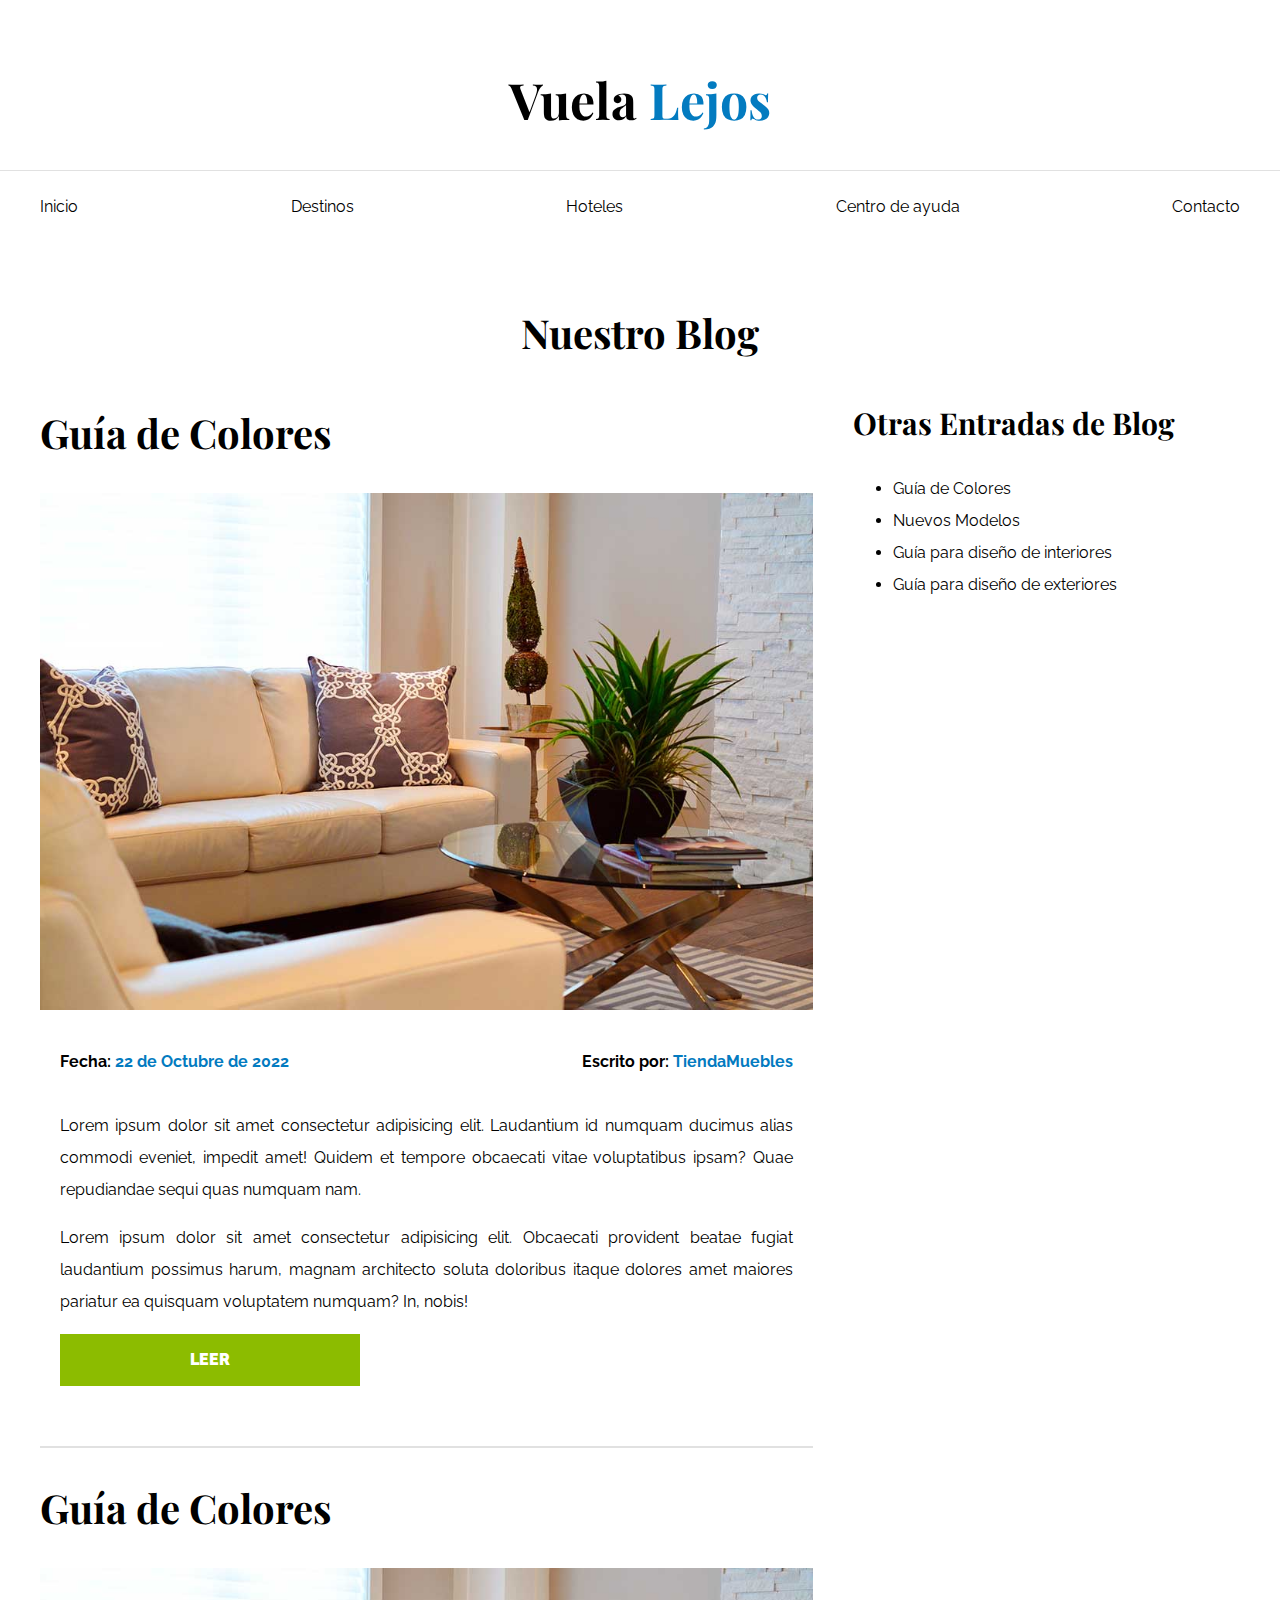
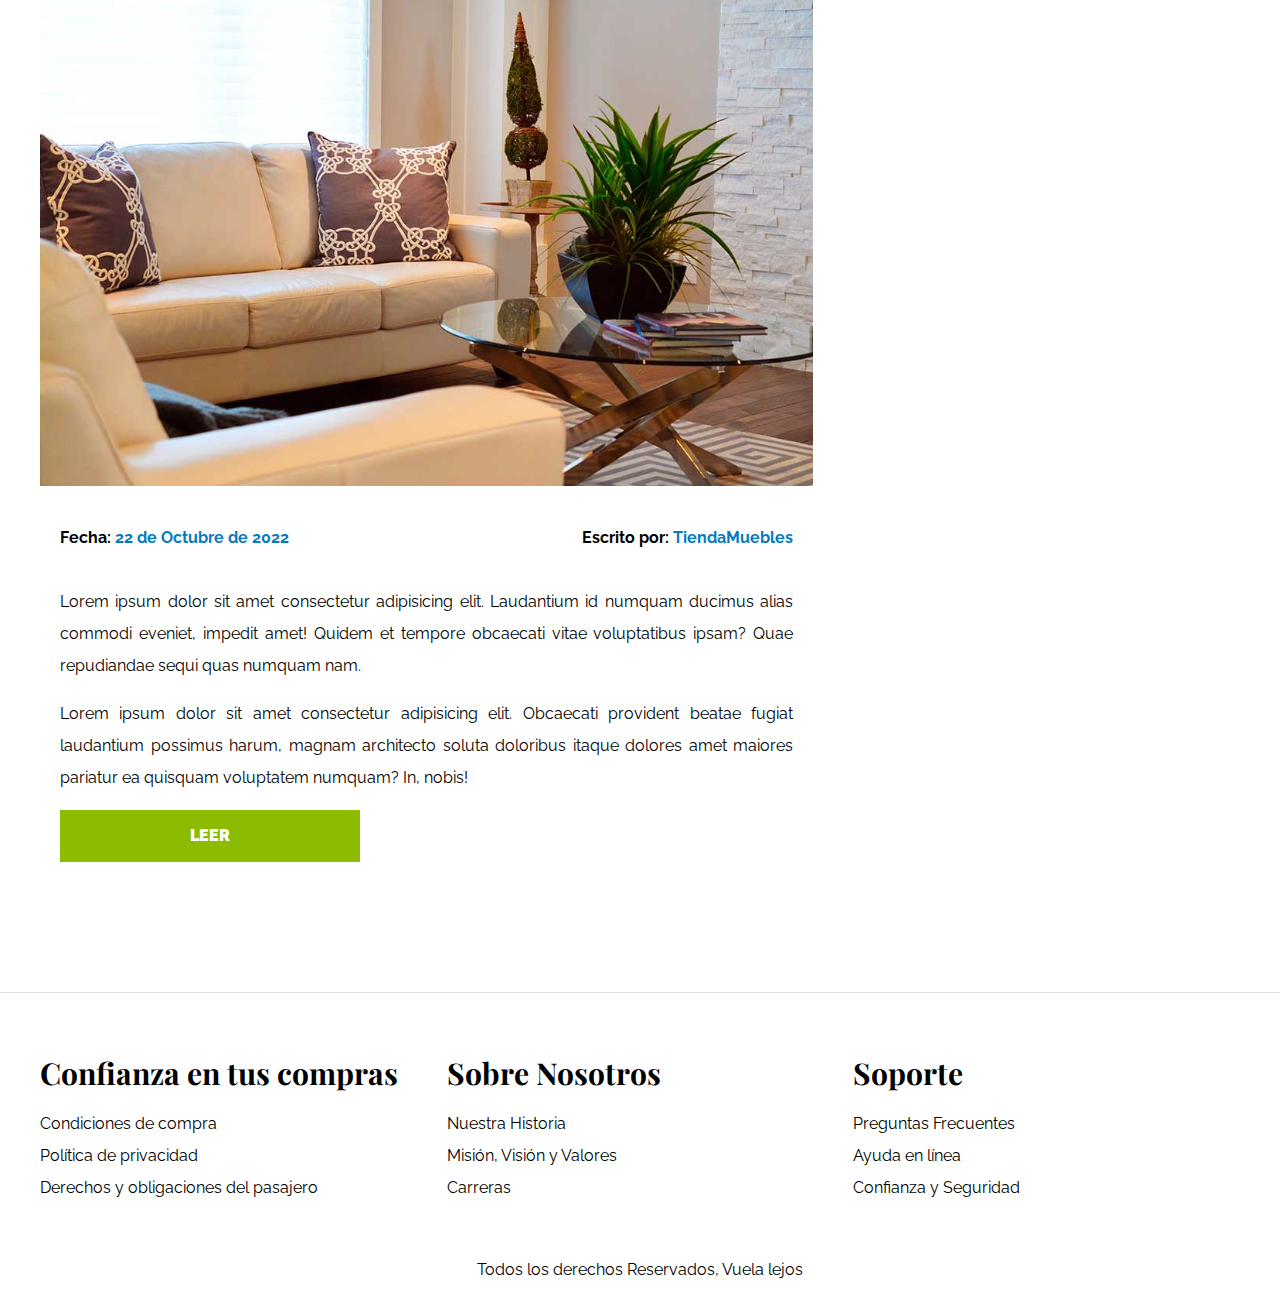
==== centro-ayuda.html @ a1bd1149 "primeros archivos" ====
<!DOCTYPE html>
<html lang="es">
<head>
    <meta charset="UTF-8">
    <meta http-equiv="X-UA-Compatible" content="IE=edge">
    <meta name="viewport" content="width=device-width, initial-scale=1.0">
    <title>Agencia Vuela-lejos</title>
    <link rel="stylesheet" href="css/normalize.css">
    <link rel="preconnect" href="https://fonts.googleapis.com">
<link rel="preconnect" href="https://fonts.gstatic.com" crossorigin>
<link href="https://fonts.googleapis.com/css2?family=Playfair+Display:wght@700&family=Raleway:wght@400;700;900&display=swap" rel="stylesheet">
    <link rel="stylesheet" href="css/app.css">
</head>
<body>
    <header>
        <h1 class="nombre-sitio"> Vuela <span> Lejos </span></h1>
    </header>
    
    <div class="contenedor-navegacion">
        <nav class="nav-principal contenedor">
            <a href="index.html">Inicio</a>
            <a href="destinos.html">Destinos</a>
            <a href="hoteles.html">Hoteles</a>
            <a href="centro-ayuda.html">Centro de ayuda</a>
            <a href="contacto.html">Contacto</a>
        </nav>
    </div>

    
    <main class="contenido-principal contenedor ">
        <h2 class="text-center">Nuestro Blog</h2>
        
        <section class="contenedor-blog">
            <div class="blog">
                <article class="entrada">
                    <h2>Guía de Colores</h2>

                    <div class="imagen">
                        <img src="img/nosotros.jpg" alt="imagen blog">
                    </div>

                    <div class="contenido-blog">
                        <div class="entrada-meta">
                            <p>Fecha: <span>22 de Octubre de 2022</span> </p>
                            <p>Escrito por: <span>TiendaMuebles</span> </p>
                        </div>

                        <div class="entrada-blog">
                            <p>Lorem ipsum dolor sit amet consectetur adipisicing elit. Laudantium id numquam ducimus alias commodi eveniet, impedit amet! Quidem et tempore obcaecati vitae voluptatibus ipsam? Quae repudiandae sequi quas numquam nam.</p>

                            <p>Lorem ipsum dolor sit amet consectetur adipisicing elit. Obcaecati provident beatae fugiat laudantium possimus harum, magnam architecto soluta doloribus itaque dolores amet maiores pariatur ea quisquam voluptatem numquam? In, nobis!</p>
                        </div>
                        <a href="entrada.html" class="btn max-width-30">Leer</a>
                    
                    </div>

                  
                </article>

                <article class="entrada">
                    <h2>Guía de Colores</h2>

                    <div class="imagen">
                        <img src="img/nosotros.jpg" alt="imagen blog">
                    </div>

                    <div class="contenido-blog">
                        <div class="entrada-meta">
                            <p>Fecha: <span>22 de Octubre de 2022</span> </p>
                            <p>Escrito por: <span>TiendaMuebles</span> </p>
                        </div>

                        <div class="entrada-blog">
                            <p>Lorem ipsum dolor sit amet consectetur adipisicing elit. Laudantium id numquam ducimus alias commodi eveniet, impedit amet! Quidem et tempore obcaecati vitae voluptatibus ipsam? Quae repudiandae sequi quas numquam nam.</p>

                            <p>Lorem ipsum dolor sit amet consectetur adipisicing elit. Obcaecati provident beatae fugiat laudantium possimus harum, magnam architecto soluta doloribus itaque dolores amet maiores pariatur ea quisquam voluptatem numquam? In, nobis!</p>
                        </div>

                        <a href="entrada.html" class="btn max-width-30">Leer</a>
                    </div>

                    
                    
                </article>
            </div>

            <aside>
                <h3>Otras Entradas de Blog</h3>
                <ul>
                    <li>
                        <a href="entrada.html">Guía de Colores</a>
                    </li>
                    <li>
                        <a href="entrada.html">Nuevos Modelos</a>
                    </li>
                    <li>
                        <a href="entrada.html">Guía para diseño de interiores</a>
                    </li>
                    <li>
                        <a href="entrada.html">Guía para diseño de exteriores</a>
                    </li>
                </ul>
            </aside>
        </section>
    </main>




    <footer class="site-footer">
        <div class="grid-footer contenedor">
            <div>
                <h3>Confianza en tus compras</h3>

                <nav class="footer-menu">
                    <a href="#">Condiciones de compra</a>
                    <a href="#">Política de privacidad</a>
                    <a href="#">Derechos y obligaciones del pasajero</a>
                </nav>
            </div>

            <div>
                <h3>Sobre Nosotros</h3>
                <nav class="footer-menu">
                    <a href="#">Nuestra Historia</a>
                    <a href="#">Misión, Visión y Valores</a>
                    <a href="#">Carreras</a>
                </nav>
            </div>

            <div>
                <h3>Soporte</h3>
                <nav class="footer-menu">
                    <a href="#">Preguntas Frecuentes</a>
                    <a href="#">Ayuda en línea</a>
                    <a href="#">Confianza y Seguridad</a>
                </nav>
            </div>

        </div>

        <p class="copyright">Todos los derechos Reservados, Vuela lejos</p>
    </footer>
</body>
</html>
---- css/app.css ----
html {
    box-sizing: border-box;
    font-size: 62.5%; /* 1REM = 10px */
}
*, *:before, *:after {
    box-sizing: inherit;
}
body {
    font-family: 'Raleway', sans-serif;
    font-size: 1.6rem;
    line-height: 2;
}

/* Globales */
h1, 
h2, 
h3 {
    font-family: 'Playfair Display', serif;
    margin: 0 0 2rem 0;
}
h1 {
    font-size: 3.8rem;
}
@media (min-width: 768px) { 
    h1 {
        font-size: 5rem;
    }
}
h2 {
    font-size: 3.2rem;
}
@media (min-width: 768px) { 
    h2 {
        font-size: 4rem;
    }
}
h3 {
    font-size: 2.4rem;
}
@media (min-width: 768px) { 
    h3 {
        font-size: 3rem;
    }
}
a {
    text-decoration: none;
    color: #000;
}
.contenedor {
    max-width: 120rem;
    margin: 0 auto;
}
img {
    max-width: 100%;
    display: block;
}

.btn {
    background-color: #8cbc00;
    display: block;
    color: #FFF;
    text-transform: uppercase;
    font-weight: 900;
    padding: 1rem;
    transition: background-color .3s ease-out ;
    text-align: center;
    border: none;
    width: 100%;
}
.btn:hover {
    background-color: #769c02;
    cursor: pointer;
}

@media (min-width: 768px) { 
    .btn {
        width: auto;
    }
}


/** Utilidades */
.text-center {
    text-align: center;
}

@media (min-width: 768px) { 
    .max-width-30 {
        max-width: 30rem;
    }
}


/** Header y Navegacion **/
.nombre-sitio {
    margin-top: 5rem;
    text-align: center;
}
.nombre-sitio span {
    color: #037bc0;
}
.contenedor-navegacion {
    border-top: .1rem solid #e1e1e1;
}
.nav-principal {
    padding: 2rem 0;
    display: flex;
    flex-direction: column;
    align-items: center;
}

@media (min-width: 768px) { 
    .nav-principal {
        justify-content: space-between;
        flex-direction: row;
    }
}

.hero {
    background-image: url(../img/paris.jpg);
    background-repeat: no-repeat;
    background-size: cover;
    background-position: center center;
    height: 25rem;
}

@media (min-width: 768px) { 
    .hero {
        height: 55rem;
    }
}

/** Categorias **/
.categorias {
    padding: 5rem 0;
}
.categoria {
    margin-bottom: 2rem;
}
@media (min-width: 768px) { 
    .categoria {
        margin-bottom: 0;
    }
}
.categoria img {
    width: 100%;
}
.categoria a {
    text-align: center;
    display: block;
    padding: 2rem;
    font-size: 2rem;
}
.categoria a:hover {
    background-color: #037bc0;
    color: #FFFFFF;
    border-bottom-right-radius: 1rem;
}
@media (min-width: 768px) { 
    .listado-categorias {
        display: grid;
        grid-template-columns: repeat(3, 1fr);
        gap: 2rem;
    }
    
}

/** Bloque Nosotros */
.sobre-nosotros {
    background-image: linear-gradient( to bottom, transparent 50%, #037bc0 50%, #037bc0 100% ), url(../img/nosotros.jpg);
    background-position: center, top left;
    background-repeat: no-repeat;
    background-size: 100%, 70rem;
}

@media (min-width: 768px) { 
    .sobre-nosotros {
        background-image: linear-gradient( to right, transparent 50%, #037bc0 50%, #037bc0 100% ), url(../img/nosotros.jpg);
        background-position: left center ;
        padding: 10rem 0;
        background-size: 100%, 160rem;
    }
}
.sobre-nosotros-grid {
    display: grid;
    grid-template-rows: repeat(2, 1fr);
}
@media (min-width: 768px) { 
    .sobre-nosotros-grid {
        grid-template-columns: repeat(2, 1fr);
        grid-template-rows: unset;
        column-gap: 10rem;
    }
}
.texto-nosotros {
    grid-row: 2 / 3;
    color: #FFF;
    padding: 5rem;
}
@media (min-width: 768px) { 
    .texto-nosotros {
        grid-column: 2 / 3;
    }
}

/** Listado de Productos **/
.contenido-principal {
    padding-top: 5rem;
}
@media (min-width: 768px) { 
    .listado-productos {
        display: grid;
        grid-template-columns: repeat(6, 1fr);
        gap: 2rem;
    }
    .producto:nth-child(1) {
        grid-column-start: 1;
        grid-column-end: 7;
        display: grid;
        grid-template-columns: 3fr 1fr;
    }
    .producto:nth-child(1) img {
        height: 43rem;
        width: 100%;
        object-fit: cover;
    }
    .producto:nth-child(2) {
        grid-column-start: 1;
        grid-column-end: 4;
    }
    .producto:nth-child(2) img,
    .producto:nth-child(3) img {
        height: 30rem;
        width: 100%;
        object-fit: cover;
    }
    .producto:nth-child(3) {
        grid-column-start: 4;
        grid-column-end: 7;
    }
    .producto:nth-child(4) {
        grid-column-start: 1;
        grid-column-end: 3;
    }
    .producto:nth-child(5) {
        grid-column-start: 3;
        grid-column-end: 5;
    }
    .producto:nth-child(6) {
        grid-column-start: 5;
        grid-column-end: 7;
    }
}



.producto {
    background-color: #037bc0;
    margin-bottom: 2rem;
}
@media (min-width: 768px) { 
    .producto {
        margin-bottom: 0;
    }
}
.producto:last-of-type {
    margin-bottom: 0;
}

.texto-producto {
    text-align: center;
    color: #FFFFFF;
    padding: 2rem;
}
.texto-producto h3 {
    margin: 0;
}
.texto-producto p {
    margin: 0 0 .5rem 0;
}
.texto-producto .precio {
    font-size: 2.8rem;
    font-weight: 900;
}

/** Footer **/
.site-footer {
    border-top: 1px solid #e1e1e1;
    margin-top: 5rem;
    padding-top: 5rem;
}
.site-footer h3 {
    margin-bottom: .5rem;
    text-align: center;
}
@media (min-width: 768px) { 
    .site-footer h3 {
        text-align: left;
    }
    .grid-footer {
        display: grid;
        grid-template-columns: repeat(3, 1fr);
        gap: 2rem;
    }
}

.grid-footer > div {
    margin-bottom: 2rem;
}
@media (min-width: 768px) { 
    .grid-footer > div {
        margin: 0;
    }
}


.footer-menu a {
    display: block;
    text-align: center;
}
@media (min-width: 768px) { 
    .footer-menu a {
        text-align: left;
    }
}

.copyright {
    margin-top: 5rem;
    text-align: center;
}



/** Blog */
@media (min-width: 768px) { 
    .contenedor-blog {
        display: grid;
        grid-template-columns: 2fr 1fr;
        column-gap: 4rem;
    }
}

.entrada {
    border-bottom: 2px solid #e1e1e1;
    margin-bottom: 2rem;
    padding-bottom: 4rem;
}
.entrada h2 {
    text-align: center;
}
@media (min-width: 768px) { 
    .entrada h2 {
        text-align: left;
    }
}
.contenido-blog {
    padding: 2rem;
}
.entrada:last-of-type {
    border: none;
}
@media (min-width: 768px) { 
    .entrada-meta {
        display: flex;
        justify-content: space-between;
    }
}

.entrada-meta p {
    font-weight: bold;
}
.entrada-meta span {
    color: #037bc0;
}
.contenido-entrada-blog {
    width: 60rem;
    margin: 0 auto;
}

.entrada-blog p{
    text-align: justify;
   
  }

/** Galeria **/
.galeria {
    list-style: none;
    padding: 0;
    margin: 0;
    display: grid;
    grid-template-columns: repeat(2, 1fr);
    gap: 2rem;
}

@media (min-width: 768px) { 
    .galeria {
        grid-template-columns: repeat(3, 1fr);
    }
}

.galeria img {
    height: 40rem;
    width: 40rem;
    object-fit: cover;
}
/* Formulario */
.formulario {
    max-width: 60rem;
    margin: 0 auto;
}

.formulario fieldset {
   border: 1px solid black;
   margin-bottom: 2rem;
}
.formulario legend {
    background-color: #005485;
    width: 100%;
    text-align: center;
    color: #FFF;
    text-transform: uppercase;
    font-weight: 900;
    padding: 1rem;
    margin-bottom: 4rem;

}

.campo {
    display: flex;
    margin-bottom: 2rem;
}
.campo label {
    flex-basis: 10rem;
} 
.campo input:not([type="radio"]),
.campo textarea,
.campo select  {
    flex: 1;
    border: 1px solid #e1e1e1;
    padding: 1rem;
}

.btn-suiza{
    margin-top: 80px !important;
}

.btn-paris{
    margin-top: 40px !important;
}


.continente{
    height: 300px !important;
}
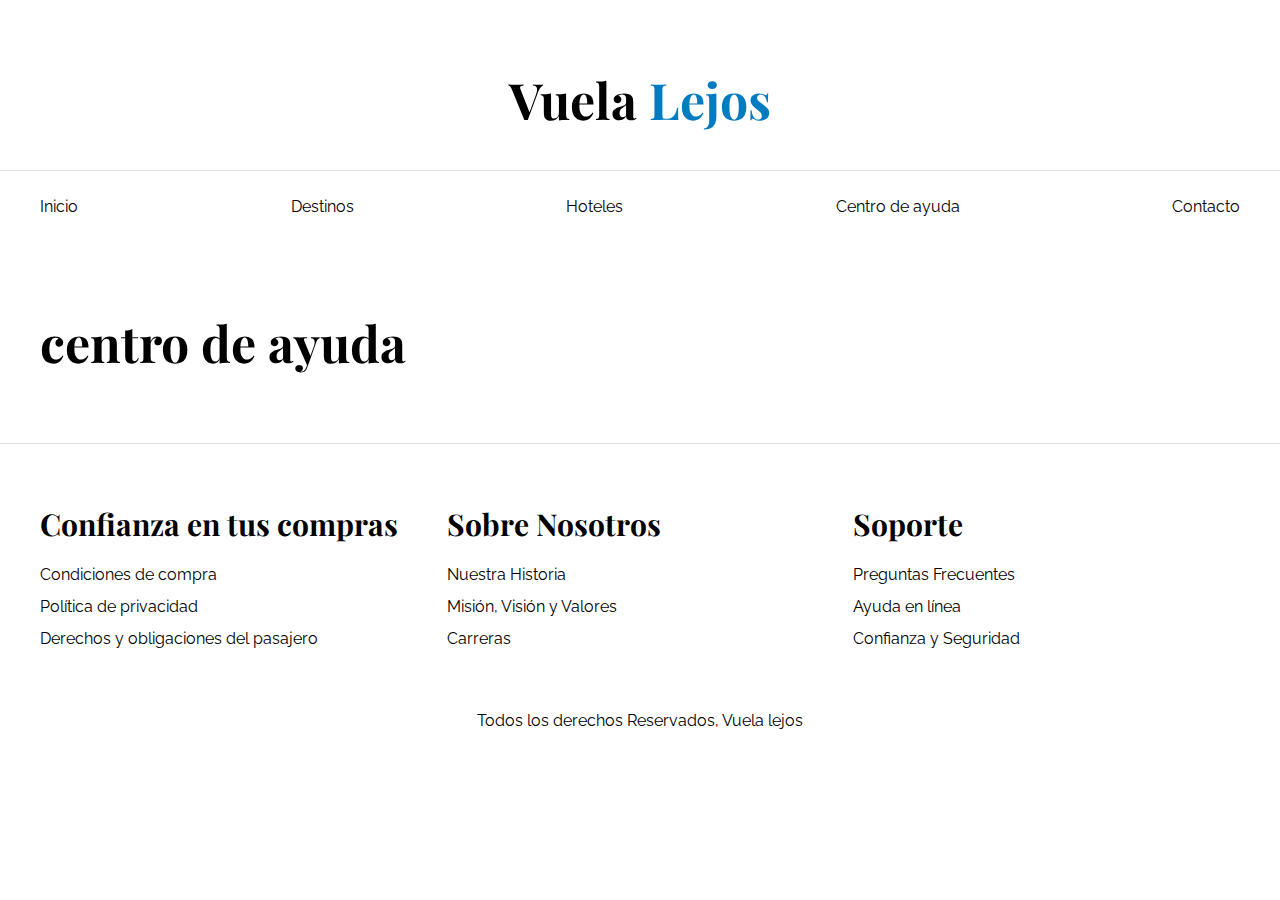
==== commit 73101125: "cambios stylo" ====
--- a/centro-ayuda.html
+++ b/centro-ayuda.html
@@ -28,80 +28,7 @@
 
     
     <main class="contenido-principal contenedor ">
-        <h2 class="text-center">Nuestro Blog</h2>
-        
-        <section class="contenedor-blog">
-            <div class="blog">
-                <article class="entrada">
-                    <h2>Guía de Colores</h2>
-
-                    <div class="imagen">
-                        <img src="img/nosotros.jpg" alt="imagen blog">
-                    </div>
-
-                    <div class="contenido-blog">
-                        <div class="entrada-meta">
-                            <p>Fecha: <span>22 de Octubre de 2022</span> </p>
-                            <p>Escrito por: <span>TiendaMuebles</span> </p>
-                        </div>
-
-                        <div class="entrada-blog">
-                            <p>Lorem ipsum dolor sit amet consectetur adipisicing elit. Laudantium id numquam ducimus alias commodi eveniet, impedit amet! Quidem et tempore obcaecati vitae voluptatibus ipsam? Quae repudiandae sequi quas numquam nam.</p>
-
-                            <p>Lorem ipsum dolor sit amet consectetur adipisicing elit. Obcaecati provident beatae fugiat laudantium possimus harum, magnam architecto soluta doloribus itaque dolores amet maiores pariatur ea quisquam voluptatem numquam? In, nobis!</p>
-                        </div>
-                        <a href="entrada.html" class="btn max-width-30">Leer</a>
-                    
-                    </div>
-
-                  
-                </article>
-
-                <article class="entrada">
-                    <h2>Guía de Colores</h2>
-
-                    <div class="imagen">
-                        <img src="img/nosotros.jpg" alt="imagen blog">
-                    </div>
-
-                    <div class="contenido-blog">
-                        <div class="entrada-meta">
-                            <p>Fecha: <span>22 de Octubre de 2022</span> </p>
-                            <p>Escrito por: <span>TiendaMuebles</span> </p>
-                        </div>
-
-                        <div class="entrada-blog">
-                            <p>Lorem ipsum dolor sit amet consectetur adipisicing elit. Laudantium id numquam ducimus alias commodi eveniet, impedit amet! Quidem et tempore obcaecati vitae voluptatibus ipsam? Quae repudiandae sequi quas numquam nam.</p>
-
-                            <p>Lorem ipsum dolor sit amet consectetur adipisicing elit. Obcaecati provident beatae fugiat laudantium possimus harum, magnam architecto soluta doloribus itaque dolores amet maiores pariatur ea quisquam voluptatem numquam? In, nobis!</p>
-                        </div>
-
-                        <a href="entrada.html" class="btn max-width-30">Leer</a>
-                    </div>
-
-                    
-                    
-                </article>
-            </div>
-
-            <aside>
-                <h3>Otras Entradas de Blog</h3>
-                <ul>
-                    <li>
-                        <a href="entrada.html">Guía de Colores</a>
-                    </li>
-                    <li>
-                        <a href="entrada.html">Nuevos Modelos</a>
-                    </li>
-                    <li>
-                        <a href="entrada.html">Guía para diseño de interiores</a>
-                    </li>
-                    <li>
-                        <a href="entrada.html">Guía para diseño de exteriores</a>
-                    </li>
-                </ul>
-            </aside>
-        </section>
+        <h1>centro de ayuda</h1>
     </main>
 
 
--- a/css/app.css
+++ b/css/app.css
@@ -331,56 +331,7 @@
 
 
 
-/** Blog */
-@media (min-width: 768px) { 
-    .contenedor-blog {
-        display: grid;
-        grid-template-columns: 2fr 1fr;
-        column-gap: 4rem;
-    }
-}
-
-.entrada {
-    border-bottom: 2px solid #e1e1e1;
-    margin-bottom: 2rem;
-    padding-bottom: 4rem;
-}
-.entrada h2 {
-    text-align: center;
-}
-@media (min-width: 768px) { 
-    .entrada h2 {
-        text-align: left;
-    }
-}
-.contenido-blog {
-    padding: 2rem;
-}
-.entrada:last-of-type {
-    border: none;
-}
-@media (min-width: 768px) { 
-    .entrada-meta {
-        display: flex;
-        justify-content: space-between;
-    }
-}
-
-.entrada-meta p {
-    font-weight: bold;
-}
-.entrada-meta span {
-    color: #037bc0;
-}
-.contenido-entrada-blog {
-    width: 60rem;
-    margin: 0 auto;
-}
-
-.entrada-blog p{
-    text-align: justify;
-   
-  }
+
 
 /** Galeria **/
 .galeria {
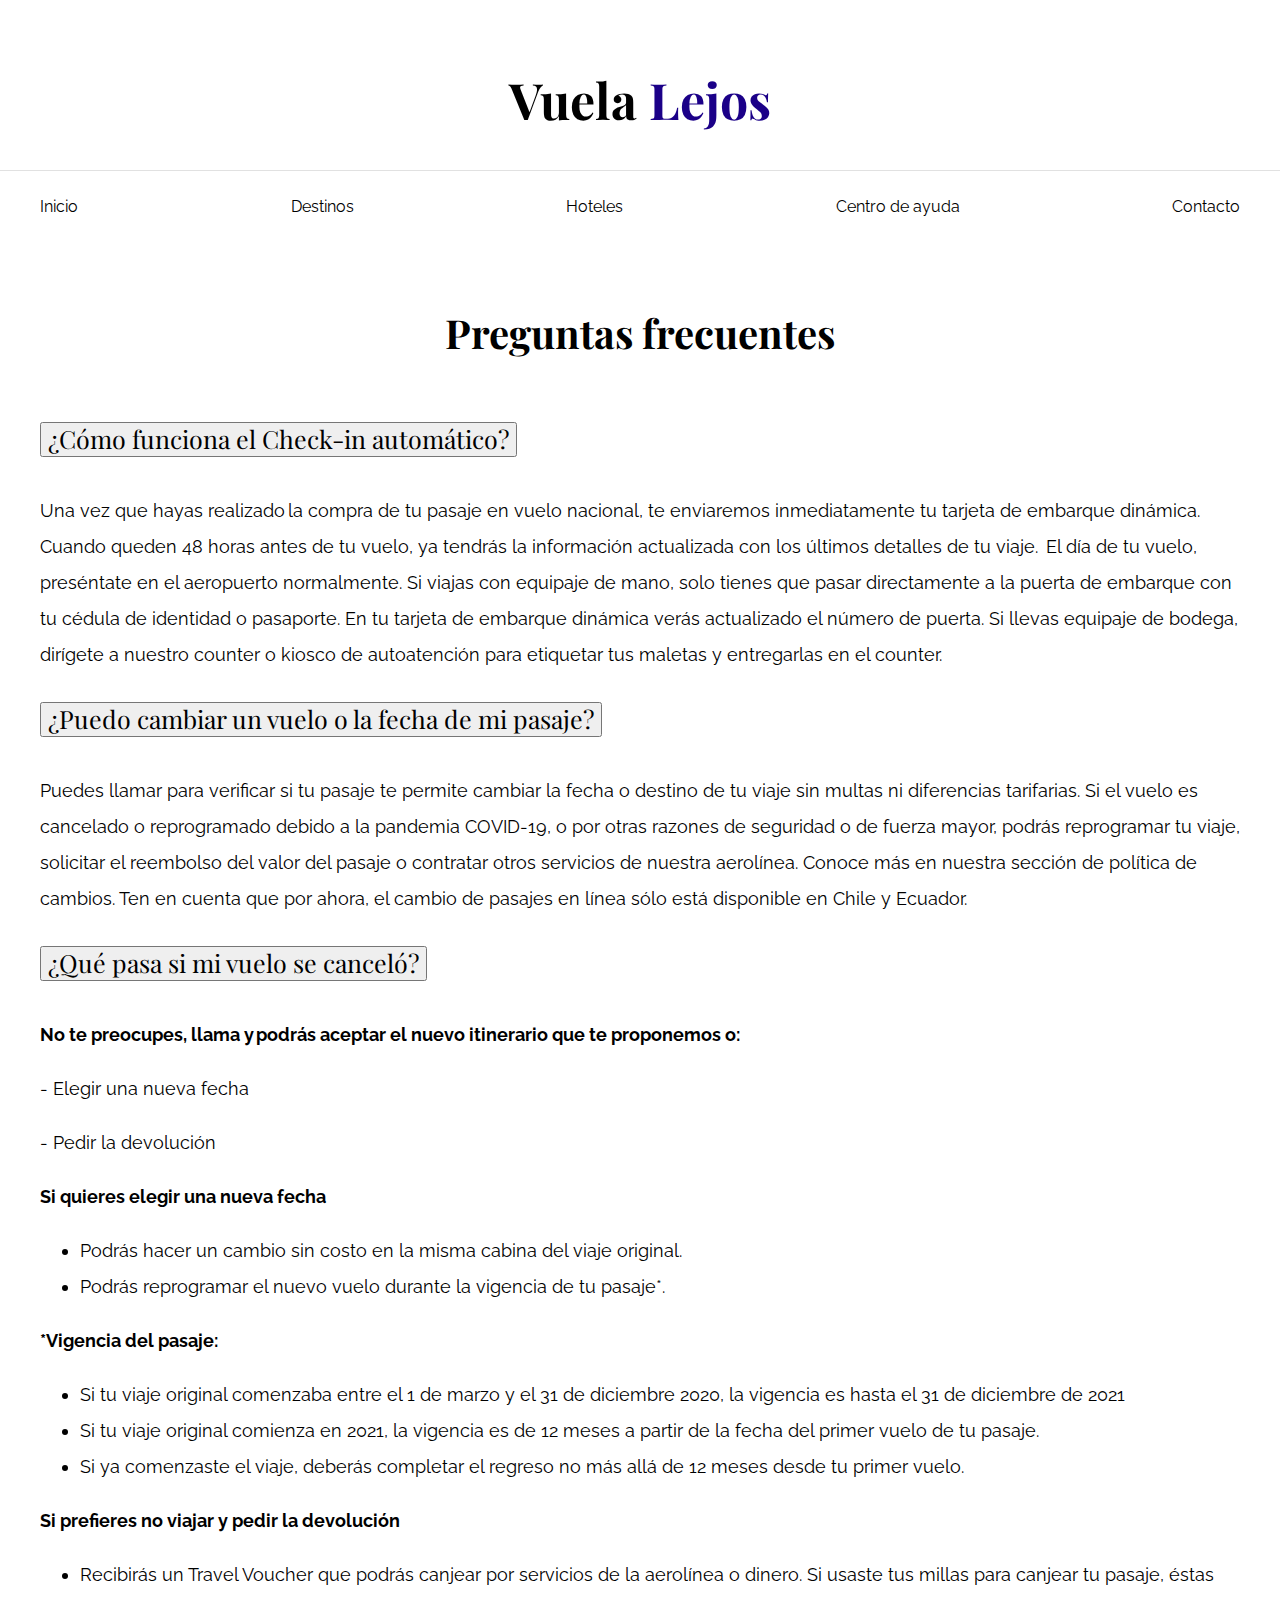
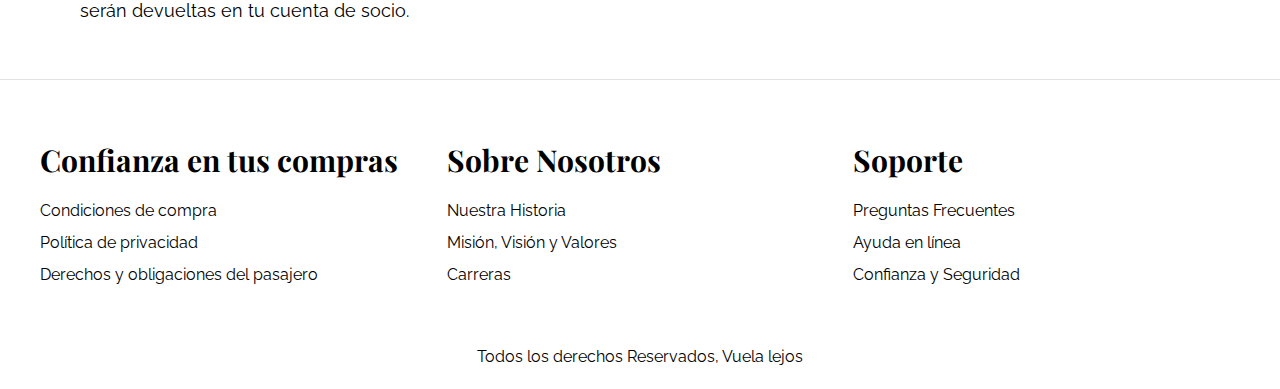
==== commit b6ae4bfa: "OTROS cambios" ====
--- a/centro-ayuda.html
+++ b/centro-ayuda.html
@@ -1,72 +1,153 @@
 <!DOCTYPE html>
 <html lang="es">
-<head>
-    <meta charset="UTF-8">
-    <meta http-equiv="X-UA-Compatible" content="IE=edge">
-    <meta name="viewport" content="width=device-width, initial-scale=1.0">
+  <head>
+    <meta charset="UTF-8" />
+    <meta http-equiv="X-UA-Compatible" content="IE=edge" />
+    <meta name="viewport" content="width=device-width, initial-scale=1.0" />
     <title>Agencia Vuela-lejos</title>
-    <link rel="stylesheet" href="css/normalize.css">
-    <link rel="preconnect" href="https://fonts.googleapis.com">
-<link rel="preconnect" href="https://fonts.gstatic.com" crossorigin>
-<link href="https://fonts.googleapis.com/css2?family=Playfair+Display:wght@700&family=Raleway:wght@400;700;900&display=swap" rel="stylesheet">
-    <link rel="stylesheet" href="css/app.css">
-</head>
-<body>
+
+    <link
+      href="https://cdn.jsdelivr.net/npm/bootstrap@5.0.2/dist/css/bootstrap.min.css"
+      rel="stylesheet"
+      integrity="sha384-EVSTQN3/azprG1Anm3QDgpJLIm9Nao0Yz1ztcQTwFspd3yD65VohhpuuCOmLASjC"
+      crossorigin="anonymous"
+    />
+
+    <link rel="stylesheet" href="css/normalize.css" />
+    <link rel="preconnect" href="https://fonts.googleapis.com" />
+    <link rel="preconnect" href="https://fonts.gstatic.com" crossorigin />
+    <link
+      href="https://fonts.googleapis.com/css2?family=Playfair+Display:wght@700&family=Raleway:wght@400;700;900&display=swap"
+      rel="stylesheet"
+    />
+    <link rel="stylesheet" href="css/app.css" />
+  </head>
+  <body>
     <header>
-        <h1 class="nombre-sitio"> Vuela <span> Lejos </span></h1>
+      <h1 class="nombre-sitio">Vuela <span> Lejos </span></h1>
     </header>
-    
+
     <div class="contenedor-navegacion">
-        <nav class="nav-principal contenedor">
-            <a href="index.html">Inicio</a>
-            <a href="destinos.html">Destinos</a>
-            <a href="hoteles.html">Hoteles</a>
-            <a href="centro-ayuda.html">Centro de ayuda</a>
-            <a href="contacto.html">Contacto</a>
-        </nav>
+      <nav class="nav-principal contenedor">
+        <a href="index.html">Inicio</a>
+        <a href="destinos.html">Destinos</a>
+        <a href="hoteles.html">Hoteles</a>
+        <a href="centro-ayuda.html">Centro de ayuda</a>
+        <a href="contacto.html">Contacto</a>
+      </nav>
     </div>
 
-    
-    <main class="contenido-principal contenedor ">
-        <h1>centro de ayuda</h1>
+    <main class="contenido-principal contenedor">
+      <h2 class="text-center">Preguntas frecuentes </h2>
+
+      <div class="accordion" id="accordionExample">
+        <div class="accordion-item">
+          <h2 class="accordion-header" id="headingOne">
+            <button class="accordion-button" type="button" data-bs-toggle="collapse" data-bs-target="#collapseOne" aria-expanded="true" aria-controls="collapseOne">
+                ¿Cómo funciona el Check-in automático? 
+            </button>
+          </h2>
+          <div id="collapseOne" class="accordion-collapse collapse show" aria-labelledby="headingOne" data-bs-parent="#accordionExample">
+            <div class="accordion-body">
+                Una vez que hayas realizado la compra de tu pasaje en vuelo nacional, te enviaremos inmediatamente tu tarjeta de embarque dinámica. Cuando queden 48 horas antes de tu vuelo, ya tendrás la información actualizada con los últimos detalles de tu viaje.  
+                El día de tu vuelo, preséntate en el aeropuerto normalmente. Si viajas con equipaje de mano, solo tienes que pasar directamente a la puerta de embarque con tu cédula de identidad o pasaporte. En tu tarjeta de embarque dinámica verás actualizado el número de puerta. 
+                Si llevas equipaje de bodega, dirígete a nuestro counter o kiosco de autoatención para etiquetar tus maletas y entregarlas en el counter. 
+            </div>
+          </div>
+        </div>
+
+
+        <div class="accordion-item">
+          <h2 class="accordion-header" id="headingTwo">
+            <button class="accordion-button collapsed" type="button" data-bs-toggle="collapse" data-bs-target="#collapseTwo" aria-expanded="false" aria-controls="collapseTwo">
+                ¿Puedo cambiar un vuelo o la fecha de mi pasaje? 
+            </button>
+          </h2>
+          <div id="collapseTwo" class="accordion-collapse collapse" aria-labelledby="headingTwo" data-bs-parent="#accordionExample">
+            <div class="accordion-body">
+                Puedes llamar para verificar si tu pasaje te permite cambiar la fecha o destino de tu viaje sin multas ni diferencias tarifarias. 
+                Si el vuelo es cancelado o reprogramado debido a la pandemia COVID-19, o por otras razones de seguridad o de fuerza mayor, podrás reprogramar tu viaje, solicitar el reembolso del valor del pasaje o contratar otros servicios de nuestra aerolínea. Conoce más en nuestra sección de política de cambios.  
+                Ten en cuenta que por ahora, el cambio de pasajes en línea sólo está disponible en Chile y Ecuador. 
+            </div>
+          </div>
+        </div>
+
+
+        <div class="accordion-item">
+          <h2 class="accordion-header" id="headingThree">
+            <button class="accordion-button collapsed" type="button" data-bs-toggle="collapse" data-bs-target="#collapseThree" aria-expanded="false" aria-controls="collapseThree">
+                ¿Qué pasa si mi vuelo se canceló? 
+            </button>
+          </h2>
+          <div id="collapseThree" class="accordion-collapse collapse" aria-labelledby="headingThree" data-bs-parent="#accordionExample">
+            <div class="accordion-body">
+              <p><strong> No te preocupes, llama y podrás aceptar el nuevo itinerario que te proponemos o:</strong></p> 
+               <p>- Elegir una nueva fecha  </p>           
+               <p>- Pedir la devolución   </p>              
+               <p><strong>Si quieres elegir una nueva fecha</strong></p> 
+               
+               <ul>
+                <li> Podrás hacer un cambio sin costo en la misma cabina del viaje original. </li>
+                <li> Podrás reprogramar el nuevo vuelo durante la vigencia de tu pasaje*. </li>
+               </ul>
+                        
+               <p><strong> *Vigencia del pasaje:</strong></p>
+               <ul>
+                <li>Si tu viaje original comenzaba entre el 1 de marzo y el 31 de diciembre 2020, la vigencia es hasta el 31 de diciembre de 2021 </li>
+                <li>Si tu viaje original comienza en 2021, la vigencia es de 12 meses a partir de la fecha del primer vuelo de tu pasaje. </li>
+                <li>Si ya comenzaste el viaje, deberás completar el regreso no más allá de 12 meses desde tu primer vuelo.</li>
+               </ul> 
+                 <p><strong> Si prefieres no viajar y pedir la devolución</strong></p>   
+                <ul>
+                    <li>Recibirás un Travel Voucher que podrás canjear por servicios de la aerolínea o dinero. Si usaste tus millas para canjear tu pasaje, éstas serán devueltas en tu cuenta de socio.</li>
+                </ul>
+            </div>
+          </div>
+        </div>
+
+
+        
+      </div>
     </main>
 
+    <footer class="site-footer">
+      <div class="grid-footer contenedor">
+        <div>
+          <h3>Confianza en tus compras</h3>
 
-
-
-    <footer class="site-footer">
-        <div class="grid-footer contenedor">
-            <div>
-                <h3>Confianza en tus compras</h3>
-
-                <nav class="footer-menu">
-                    <a href="#">Condiciones de compra</a>
-                    <a href="#">Política de privacidad</a>
-                    <a href="#">Derechos y obligaciones del pasajero</a>
-                </nav>
-            </div>
-
-            <div>
-                <h3>Sobre Nosotros</h3>
-                <nav class="footer-menu">
-                    <a href="#">Nuestra Historia</a>
-                    <a href="#">Misión, Visión y Valores</a>
-                    <a href="#">Carreras</a>
-                </nav>
-            </div>
-
-            <div>
-                <h3>Soporte</h3>
-                <nav class="footer-menu">
-                    <a href="#">Preguntas Frecuentes</a>
-                    <a href="#">Ayuda en línea</a>
-                    <a href="#">Confianza y Seguridad</a>
-                </nav>
-            </div>
-
+          <nav class="footer-menu">
+            <a href="#">Condiciones de compra</a>
+            <a href="#">Política de privacidad</a>
+            <a href="#">Derechos y obligaciones del pasajero</a>
+          </nav>
         </div>
 
-        <p class="copyright">Todos los derechos Reservados, Vuela lejos</p>
+        <div>
+          <h3>Sobre Nosotros</h3>
+          <nav class="footer-menu">
+            <a href="#">Nuestra Historia</a>
+            <a href="#">Misión, Visión y Valores</a>
+            <a href="#">Carreras</a>
+          </nav>
+        </div>
+
+        <div>
+          <h3>Soporte</h3>
+          <nav class="footer-menu">
+            <a href="#">Preguntas Frecuentes</a>
+            <a href="#">Ayuda en línea</a>
+            <a href="#">Confianza y Seguridad</a>
+          </nav>
+        </div>
+      </div>
+
+      <p class="copyright">Todos los derechos Reservados, Vuela lejos</p>
     </footer>
-</body>
-</html>+
+    <script
+      src="https://cdn.jsdelivr.net/npm/bootstrap@5.0.2/dist/js/bootstrap.bundle.min.js"
+      integrity="sha384-MrcW6ZMFYlzcLA8Nl+NtUVF0sA7MsXsP1UyJoMp4YLEuNSfAP+JcXn/tWtIaxVXM"
+      crossorigin="anonymous"
+    ></script>
+  </body>
+</html>
--- a/css/app.css
+++ b/css/app.css
@@ -9,6 +9,7 @@
     font-family: 'Raleway', sans-serif;
     font-size: 1.6rem;
     line-height: 2;
+    background-color: #ffffff ;
 }
 
 /* Globales */
@@ -61,6 +62,7 @@
     color: #FFF;
     text-transform: uppercase;
     font-weight: 900;
+    font-size: 18px;
     padding: 1rem;
     transition: background-color .3s ease-out ;
     text-align: center;
@@ -97,7 +99,7 @@
     text-align: center;
 }
 .nombre-sitio span {
-    color: #037bc0;
+    color: #1b0088; 
 }
 .contenedor-navegacion {
     border-top: .1rem solid #e1e1e1;
@@ -134,6 +136,14 @@
 .categorias {
     padding: 5rem 0;
 }
+
+@media (max-width: 768px) { 
+  .categorias {
+    padding-left: 2rem;
+    padding-right: 2rem;
+  }
+}
+
 .categoria {
     margin-bottom: 2rem;
 }
@@ -152,7 +162,7 @@
     font-size: 2rem;
 }
 .categoria a:hover {
-    background-color: #037bc0;
+    background-color: #1b0088; 
     color: #FFFFFF;
     border-bottom-right-radius: 1rem;
 }
@@ -165,48 +175,23 @@
     
 }
 
-/** Bloque Nosotros */
-.sobre-nosotros {
-    background-image: linear-gradient( to bottom, transparent 50%, #037bc0 50%, #037bc0 100% ), url(../img/nosotros.jpg);
-    background-position: center, top left;
-    background-repeat: no-repeat;
-    background-size: 100%, 70rem;
-}
-
-@media (min-width: 768px) { 
-    .sobre-nosotros {
-        background-image: linear-gradient( to right, transparent 50%, #037bc0 50%, #037bc0 100% ), url(../img/nosotros.jpg);
-        background-position: left center ;
-        padding: 10rem 0;
-        background-size: 100%, 160rem;
-    }
-}
-.sobre-nosotros-grid {
-    display: grid;
-    grid-template-rows: repeat(2, 1fr);
-}
-@media (min-width: 768px) { 
-    .sobre-nosotros-grid {
-        grid-template-columns: repeat(2, 1fr);
-        grid-template-rows: unset;
-        column-gap: 10rem;
-    }
-}
-.texto-nosotros {
-    grid-row: 2 / 3;
-    color: #FFF;
-    padding: 5rem;
-}
-@media (min-width: 768px) { 
-    .texto-nosotros {
-        grid-column: 2 / 3;
-    }
-}
 
 /** Listado de Productos **/
 .contenido-principal {
     padding-top: 5rem;
-}
+ 
+}
+
+@media (max-width: 768px) { 
+  .contenido-principal {
+    padding-left: 2rem;
+    padding-right: 2rem;
+}
+}
+
+
+
+
 @media (min-width: 768px) { 
     .listado-productos {
         display: grid;
@@ -255,7 +240,7 @@
 
 
 .producto {
-    background-color: #037bc0;
+    background-color: #1b0088; 
     margin-bottom: 2rem;
 }
 @media (min-width: 768px) { 
@@ -328,7 +313,6 @@
     margin-top: 5rem;
     text-align: center;
 }
-
 
 
 
@@ -360,12 +344,14 @@
     margin: 0 auto;
 }
 
+
+
 .formulario fieldset {
    border: 1px solid black;
    margin-bottom: 2rem;
 }
 .formulario legend {
-    background-color: #005485;
+    background-color: #1b0088;
     width: 100%;
     text-align: center;
     color: #FFF;
@@ -402,4 +388,32 @@
 
 .continente{
     height: 300px !important;
+}
+
+
+.btn-london{
+  margin-top: 150px !important;
+}
+
+
+.accordion-button{
+  font-size: 25px;
+}
+
+.accordion-body{
+  font-size: 18px;
+}
+
+
+.Kayak{
+  margin-top: 150px !important;
+}
+
+.text{
+  font-size: 20px;
+}
+
+
+.datos{
+  margin-top: 40px !important;
 }